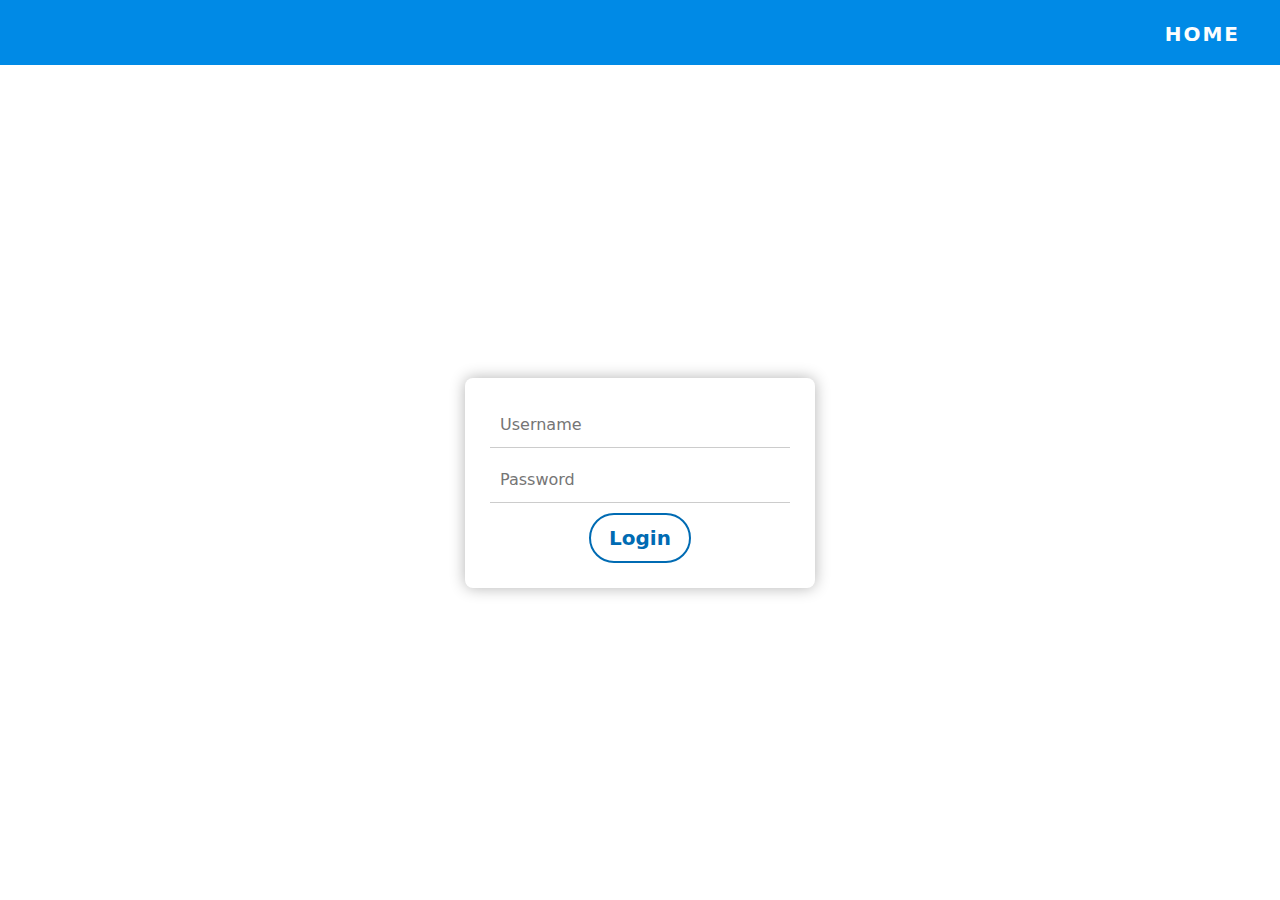
==== index.html @ 387760f1 "Add files via upload" ====
<!DOCTYPE html>
<html lang="en">
<head>
  <meta charset="UTF-8">
  <meta name="viewport" content="width=device-width, initial-scale=1.0">
  <title>Login</title>
  <link href="https://cdn.jsdelivr.net/npm/bootstrap@5.3.3/dist/css/bootstrap.min.css" rel="stylesheet"
  integrity="sha384-QWTKZyjpPEjISv5WaRU9OFeRpok6YctnYmDr5pNlyT2bRjXh0JMhjY6hW+ALEwIH" crossorigin="anonymous">
  <link rel="stylesheet" href="src/styles/styles.css">
</head>
<body>

   <script src="./src/scripts/utils.js"></script>
  <script src="./src/scripts/main.js"></script>
</body>
</html>
---- src/styles/styles.css ----
@import url('https://fonts.googleapis.com/css2?family=Abril+Fatface&display=swap');
@import url('https://fonts.googleapis.com/css2?family=Abril+Fatface&family=Frank+Ruhl+Libre:wght@300..900&family=Tinos:ital,wght@0,400;0,700;1,400;1,700&display=swap');

*{
  margin: 0;
  padding: 0;
  box-sizing: border-box;
}



.container-root {
  display: flex;
  flex-direction: column;
  height: 100vh;
}

.header {
  display: flex;
  justify-content: flex-end;
  background-color:  #008ae6;
  padding: 20px;
  height: 65px;
  box-sizing: border-box;
}

a:first-child{
  margin-right: 20px;
}

a {
    font-style:normal;
    font-weight: 600;
    font-size: 20px;
    line-height: 29px;
    text-align: center;
    color: #FDFDFD;
    text-decoration: none;
    text-transform: uppercase;
    letter-spacing: 2px;
    
}
a:hover{
  color: #ccc;
  font-style: italic;
  text-decoration: underline;
}

.form-wrapper {
  display: flex;
  flex: 1;
  justify-content: center;
  align-items: center;
  height: calc(100vh - 40px);
}

.form-container {
  padding: 25px;
  background-color: white;
  border-radius: 8px;
  box-shadow: 0 0 15px rgba(0, 0, 0, 0.3);
  width: 350px;
}

form {
  display: flex;
  flex-direction: column;
  align-items: center;
}

form input {
  width: 100%;
  margin-bottom: 10px;
  padding: 10px;
  border: none;
  border-bottom: 1px solid #ccc;
  box-sizing: border-box;
  outline: none;
}

button {
  border: 2px solid #006bb3;
  padding: 8px 18px;
  border-radius: 30px;
  color: #006bb3;
  font-weight: 600;
  background-color: transparent;
  cursor: pointer; 
  font-size: 20px;
}

button:hover{
  background-color: #ccc;
  color: #ccc;
  background-color: #006bb3;
}



h3 {
    font-family: "Abril Fatface", serif;
    margin-bottom: 10px;
}

p, span {
    font-family: "Tinos", serif;
}

.workspace {
    margin: 2vh;
    display: flex;
    flex-direction: row-reverse;
    padding: 20px;
    border-radius: 8px;
    height: 82vh;
    box-shadow: 0 0 5px rgba(0, 0, 0, 0.2);
    gap: 20px;
}

.blog-post {
    height: 78%;
    border-radius: 8px;
    background-color: rgb(245, 240, 240);
    overflow-y: auto;
    box-shadow: 0 0 5px rgba(0, 0, 0, 0.2);
    padding: 15px
}

.blog-post__cards {
    display: flex;
    flex-direction: column;
    gap: 20px;
    padding: 15px;
    border-radius: 8px;
    background-color: #fff;
}

.blog-post__header {
    display: flex;
    align-items: center;
    justify-content: space-between;
    margin-right: 40px;
}

.blog-post__content {
    display: flex;
    align-items: flex-start;
    justify-content: flex-start; 
    padding: 15px;
    border-radius: 8px;
    box-shadow: 0 0 5px rgba(0, 0, 0, 0.2);
    gap: 20px;
}

.blog-post__content-img {
    width: 400px;
    border-radius: 8px;
    box-shadow: 0 0 5px rgba(0, 0, 0, 0.2);
}

.workspace__footer {
    margin: 20px 0;
    height: 20%;
    border-radius: 8px;
    background: #fff;
    box-shadow: 0 0 5px rgba(0, 0, 0, 0.2);
}

.sidebar {
    background-color: rgb(245, 240, 240);
    width: 300px;
    padding: 20px;
    border-radius: 8px;
    box-shadow: 0 0 5px rgba(0, 0, 0, 0.1);
    overflow-y: auto;
}

.sidebar__blogger-list {
    list-style: none;
    padding: 0;
}

.sidebar__blogger-item {
    display: flex;
    align-items: center;
    margin-bottom: 10px;
    box-shadow: 0 0 5px rgba(0, 0, 0, 0.1);
    padding: 5px;
    border-radius: 5px;
    background: #fff;
}

.sidebar__avatar {
    width: 40px;
    height: 40px;
    border-radius: 50%;
    margin-right: 10px;
}

.footer {
    line-height: 3vh;
    height: 8vh;
    background-color: rgb(245, 240, 240);
    padding: 15px;
    box-shadow: 0 0 5px rgba(0, 0, 0, 0.2);
}


@media screen and (max-width: 1200px) {
    h3 {
        font-size: 20px;
    }
    .header, .footer {
        display: none;
    }
    .workspace {
        height: auto;
        margin: 0;
        padding: 10px;
        gap: 10px;
        flex-direction: column;
        box-shadow: none;
    }

    .workspace__main {
        padding: 0;
        box-shadow: none;
    }

    .blog-post {
        background: none;
        overflow: visible;
    }

    .sidebar {
        width: 100%;
        overflow: visible;
    }

    .sidebar__blogger-list {
        display: flex;
        justify-content: space-between;
        align-items: center;
    }

    ul {
        padding: 0;
        margin: 0;
    }

    .sidebar__blogger-item {
        box-shadow: none;
        padding: 0;
        margin: 0;
        border-radius: 0;
        background: none;
    }

    .workspace__footer {
        margin: 10px 0;
        height: 100px;
    }

    .blog-post {
        height: auto;
    }
}

@media screen and (max-width: 768px) {
    .blog-post__header {
        flex-direction: column;
        align-items: flex-start;
    }

    .blog-post__content {
        flex-direction: column;
    }

    .blog-post__content-img {
        width: 98%;
        margin: auto;
    }

    .sidebar__blogger-item {
        flex-direction: column;
        font-size: 14px;
    }
}

select{
  width: 100%;
  margin-bottom: 10px;
  padding: 10px;
  border: none;
  border-bottom:  1px solid #ccc;
  outline: none;
}

.inputs-wrapper{
  display: flex;
  width: 100%;
  
  align-items: center;
}

.inputs {
  display: flex;
  align-items: center;
  justify-content: space-between;
  
}

label {
  margin: 0 10px 10px 10px;
}

.buuton-wrapper{
 width: 100%;
  
}
.button-wrapper{
  width: 100%;
  display: flex;
  align-items: center;
  justify-content: space-between;
}

.button-wrapper input {
  width: 5%;
  margin-left: 0;
}
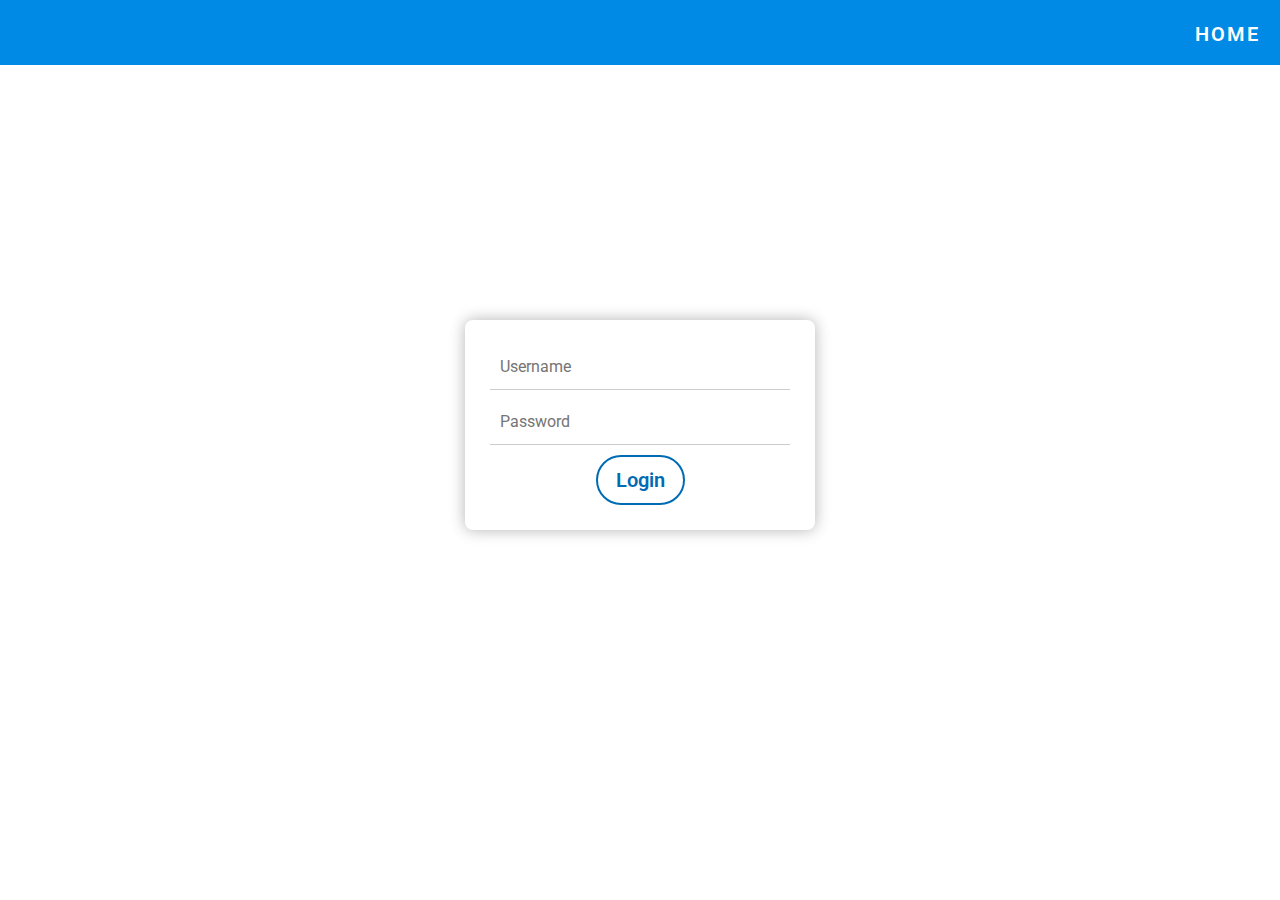
==== commit af45249d: "Add files via upload" ====
--- a/index.html
+++ b/index.html
@@ -10,7 +10,9 @@
 </head>
 <body>
 
-   <script src="./src/scripts/utils.js"></script>
-  <script src="./src/scripts/main.js"></script>
+  <script  src="./src/scripts/utils.js"></script>
+  <script type="module" src="./src/scripts/storage.js"></script>
+  <script type="module" src="./src/scripts/validation.js"></script>
+  <script type="module" src="./src/scripts/main.js"></script>
 </body>
 </html>--- a/src/styles/styles.css
+++ b/src/styles/styles.css
@@ -1,18 +1,18 @@
 @import url('https://fonts.googleapis.com/css2?family=Abril+Fatface&display=swap');
 @import url('https://fonts.googleapis.com/css2?family=Abril+Fatface&family=Frank+Ruhl+Libre:wght@300..900&family=Tinos:ital,wght@0,400;0,700;1,400;1,700&display=swap');
+@import url('https://fonts.googleapis.com/css2?family=Roboto:ital,wght@0,100;0,300;0,400;0,500;0,700;0,900;1,100;1,300;1,400;1,500;1,700;1,900&display=swap');
 
 *{
   margin: 0;
   padding: 0;
   box-sizing: border-box;
-}
-
-
+  font-family: "Roboto", sans-serif;
+}
 
 .container-root {
   display: flex;
   flex-direction: column;
-  height: 100vh;
+  height: calc(100vh-30px);
 }
 
 .header {
@@ -24,8 +24,11 @@
   box-sizing: border-box;
 }
 
+a{
+  margin-left: 20px;
+}
 a:first-child{
-  margin-right: 20px;
+  margin-left: 0;
 }
 
 a {
@@ -47,11 +50,10 @@
 }
 
 .form-wrapper {
-  display: flex;
-  flex: 1;
+  height: 80vh;
+  display: flex;
   justify-content: center;
   align-items: center;
-  height: calc(100vh - 40px);
 }
 
 .form-container {
@@ -106,13 +108,14 @@
     font-family: "Tinos", serif;
 }
 
+
 .workspace {
     margin: 2vh;
     display: flex;
     flex-direction: row-reverse;
     padding: 20px;
     border-radius: 8px;
-    height: 82vh;
+    height: 83.5vh;
     box-shadow: 0 0 5px rgba(0, 0, 0, 0.2);
     gap: 20px;
 }
@@ -185,7 +188,7 @@
     align-items: center;
     margin-bottom: 10px;
     box-shadow: 0 0 5px rgba(0, 0, 0, 0.1);
-    padding: 5px;
+    padding: 5px 10px;
     border-radius: 5px;
     background: #fff;
 }
@@ -198,8 +201,6 @@
 }
 
 .footer {
-    line-height: 3vh;
-    height: 8vh;
     background-color: rgb(245, 240, 240);
     padding: 15px;
     box-shadow: 0 0 5px rgba(0, 0, 0, 0.2);
@@ -210,7 +211,7 @@
     h3 {
         font-size: 20px;
     }
-    .header, .footer {
+    .footer {
         display: none;
     }
     .workspace {
@@ -222,6 +223,10 @@
         box-shadow: none;
     }
 
+    .workspace__post-post {
+      height: auto;
+    }
+
     .workspace__main {
         padding: 0;
         box-shadow: none;
@@ -267,6 +272,10 @@
 }
 
 @media screen and (max-width: 768px) {
+  .header a{
+    font-size: 16px;
+    letter-spacing: 1px;
+  }
     .blog-post__header {
         flex-direction: column;
         align-items: flex-start;
@@ -286,6 +295,8 @@
         font-size: 14px;
     }
 }
+
+
 
 select{
   width: 100%;
@@ -330,5 +341,84 @@
   margin-left: 0;
 }
 
-
-
+.workspace__post {
+  flex-direction: column;
+  height: 83vh;
+}
+
+.workspace__post-blogger {
+  width: 100%;
+  justify-content: space-between;
+  align-items: center;
+  display: flex;
+  padding: 1.5rem;
+  background-color: #f7f7f7;
+  box-shadow: 0 0 5px rgba(0, 0, 0, 0.2);
+}
+
+.workspace__post-blogger-item{
+  margin: 0;
+}
+
+.workspace__post-author{
+  font-weight: bold;
+}
+
+.workspace__post-button {
+  padding: 10px 15px;
+  color: #008ae6;
+  border: 1px solid #008ae6;
+  border-radius: .5rem;
+  font-size: 20px;
+  text-transform: capitalize;
+  display: flex;
+  align-items: center;
+  justify-content: center;
+}
+
+.workspace__post-button:hover{
+  text-decoration: none;
+  background-color: #008ae6;
+  color: #ccc;
+}
+
+.workspace__post-post {
+  height: 78%;
+}
+
+.workspace__post-footer{
+  height: 10%;
+}
+
+
+.post-form {
+  width: 80%;
+}
+
+textarea {
+  width: 100%;
+  padding: 10px;
+  font-size: 18px;
+  outline: none;
+  border: none;
+  box-shadow: 0 0 5px rgba(0, 0, 0, 0.2);
+  border-radius: .5rem;
+  margin: 15px 0;
+}
+
+@media screen and (max-width: 1200px) {
+
+  .workspace {
+      height: auto;
+      margin: 0;
+      padding: 10px;
+      gap: 10px;
+      flex-direction: column;
+      box-shadow: none;
+  }
+
+  /* .workspace__post-post {
+    height: auto;
+  } */
+
+}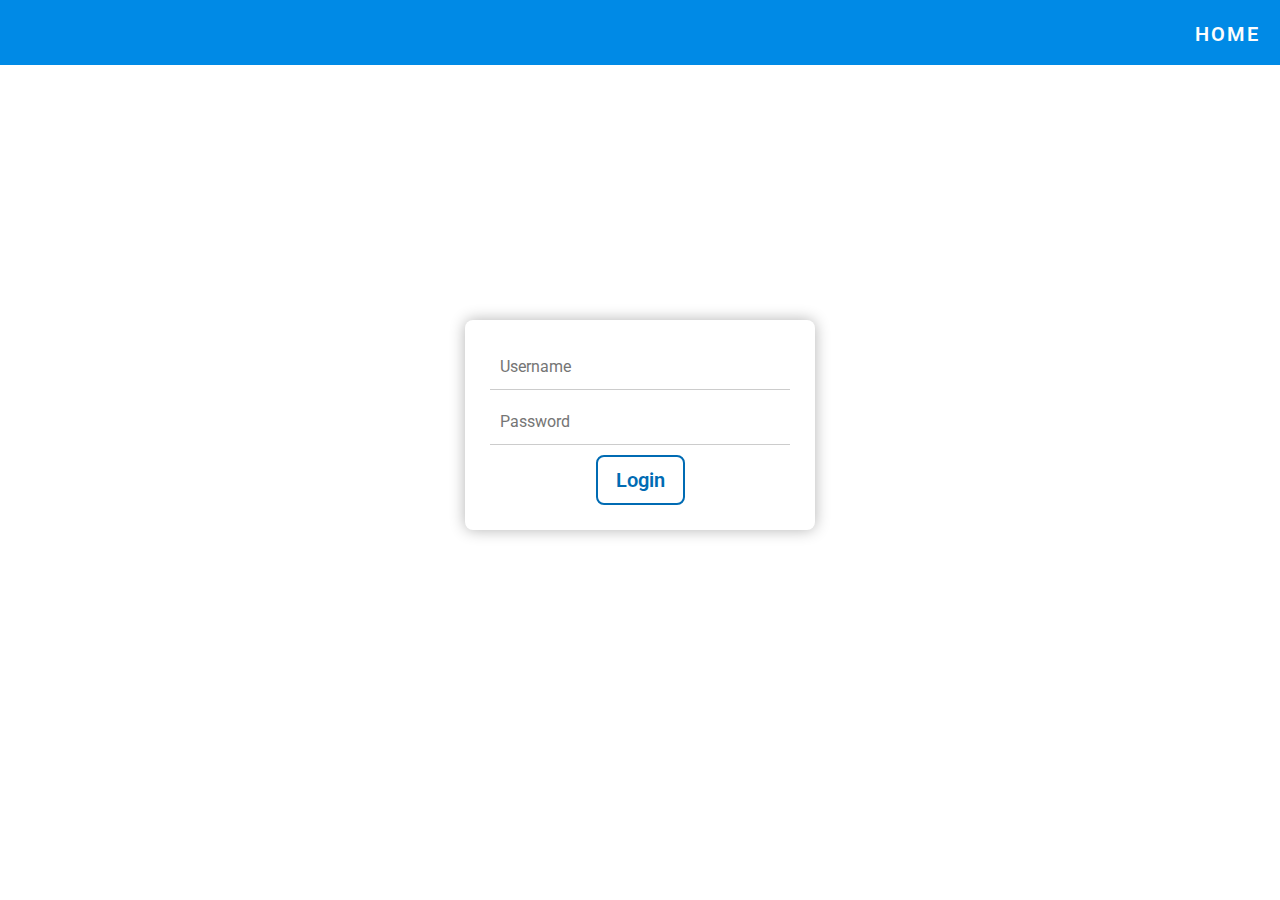
==== commit 4291c2cf: "Add files via upload" ====
--- a/index.html
+++ b/index.html
@@ -11,7 +11,6 @@
 <body>
 
   <script  src="./src/scripts/utils.js"></script>
-  <script type="module" src="./src/scripts/storage.js"></script>
   <script type="module" src="./src/scripts/validation.js"></script>
   <script type="module" src="./src/scripts/main.js"></script>
 </body>
--- a/src/styles/styles.css
+++ b/src/styles/styles.css
@@ -83,7 +83,7 @@
 button {
   border: 2px solid #006bb3;
   padding: 8px 18px;
-  border-radius: 30px;
+  border-radius: 8px;
   color: #006bb3;
   font-weight: 600;
   background-color: transparent;
@@ -102,6 +102,7 @@
 h3 {
     font-family: "Abril Fatface", serif;
     margin-bottom: 10px;
+    font-size: 20px;
 }
 
 p, span {
@@ -206,11 +207,71 @@
     box-shadow: 0 0 5px rgba(0, 0, 0, 0.2);
 }
 
+.blog-post__footer-wrapper{
+  display: flex;
+  justify-content: space-between;
+  align-items: center;
+}
+
+.blog-post__footer{
+  margin: 20px 0;
+}
+
+.blog-post__footer a{
+  font-size: 18px;
+  color: #fff;
+  padding: 5px 10px;
+  background: #006bb3;
+  border-radius: 8px;
+}
+
+.delete a {
+  background: rgb(166, 15, 15);
+}
+
+.blog-post__footer a:hover{
+  background: #f2f2f2;
+  color: #006bb3;
+  text-decoration: none;
+  box-shadow: 0 0 5px #013151;
+}
+
+.delete a:hover {
+  box-shadow: 0 0 5px rgb(166, 15, 15);
+  color: rgb(166, 15, 15);
+}
+
+.form-group__input {
+  width: 80%;
+  margin-top: 20px;
+}
+
+.form-group__input label{
+  color: #006bb3;
+  font-weight: bolder;
+}
+
+.post-form__delete {
+  width: 30%;
+}
+
+.post-form__id-display {
+  margin: 20px 0;
+}
+
+.post-form__buuton {
+  background-color: rgb(166, 15, 15);
+  border: none;
+  color: #fff;
+}
+
+.post-form__buuton:hover {
+  box-shadow: 0 0 5px rgb(166, 15, 15);
+  color: rgb(166, 15, 15);
+  background-color: #fff;
+}
 
 @media screen and (max-width: 1200px) {
-    h3 {
-        font-size: 20px;
-    }
     .footer {
         display: none;
     }
@@ -406,6 +467,32 @@
   margin: 15px 0;
 }
 
+
+.container-registration {
+  margin:100px auto;
+  padding: 20px;
+  width: 400px;
+  display: flex;
+  flex-direction: column;
+  align-items: center;
+  justify-content: center;
+  border-radius: 8px;
+  box-shadow: 0 0 15px dimgray;
+}
+
+.container-registration header {
+  border-radius: 8px;
+}
+
+.container-registration form {
+  width: 340px;
+}
+
+.container-registration h2 {
+  margin: 20px;
+  color: rgb(94, 93, 93);
+}
+
 @media screen and (max-width: 1200px) {
 
   .workspace {
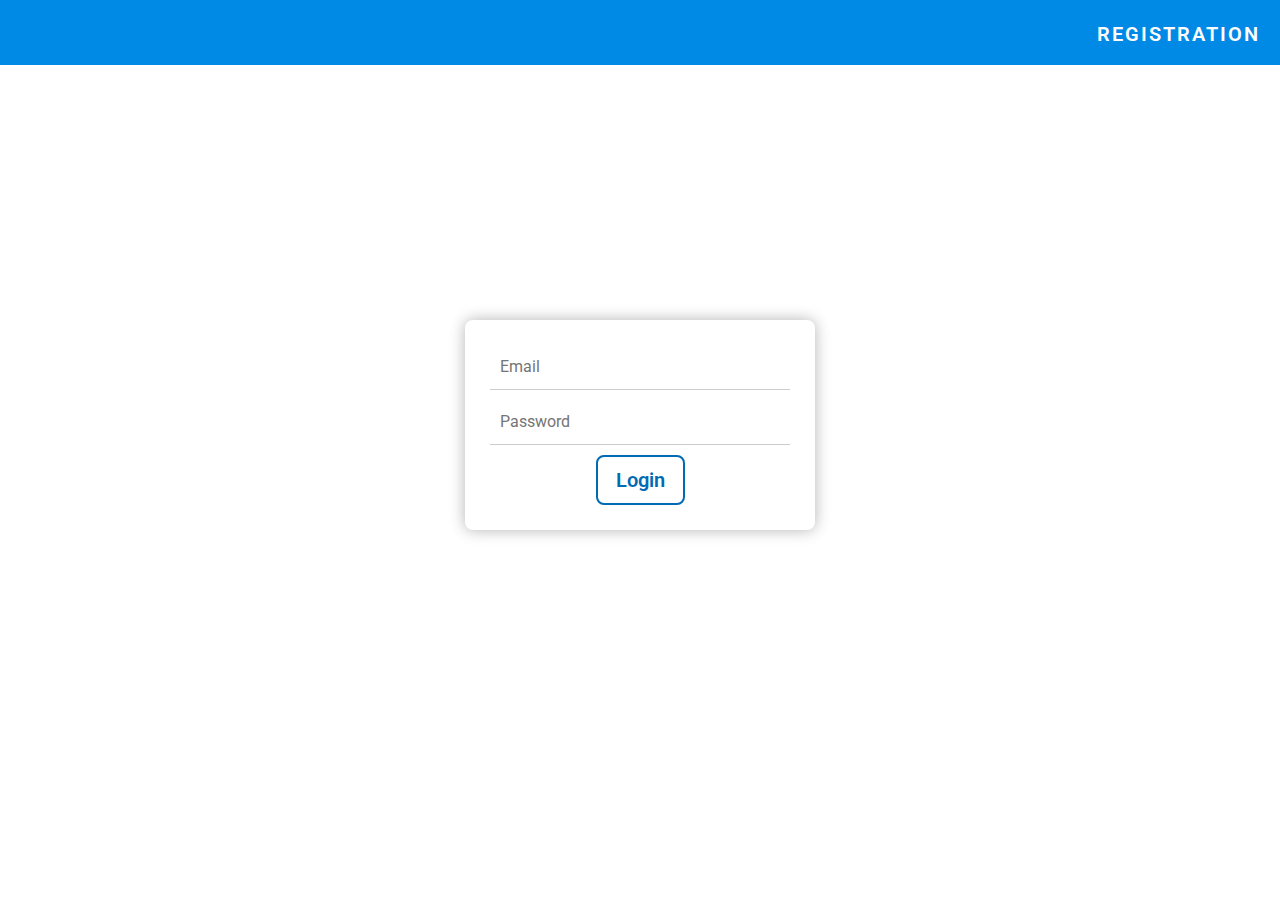
==== commit f5f524c0: "Add files via upload" ====
--- a/index.html
+++ b/index.html
@@ -9,9 +9,12 @@
   <link rel="stylesheet" href="src/styles/styles.css">
 </head>
 <body>
+ 
 
   <script  src="./src/scripts/utils.js"></script>
+  <script type="module" src="src/scripts/api.js"></script> 
+  <script type="module" src="./src/scripts/main.js"></script>
   <script type="module" src="./src/scripts/validation.js"></script>
-  <script type="module" src="./src/scripts/main.js"></script>
+  
 </body>
 </html>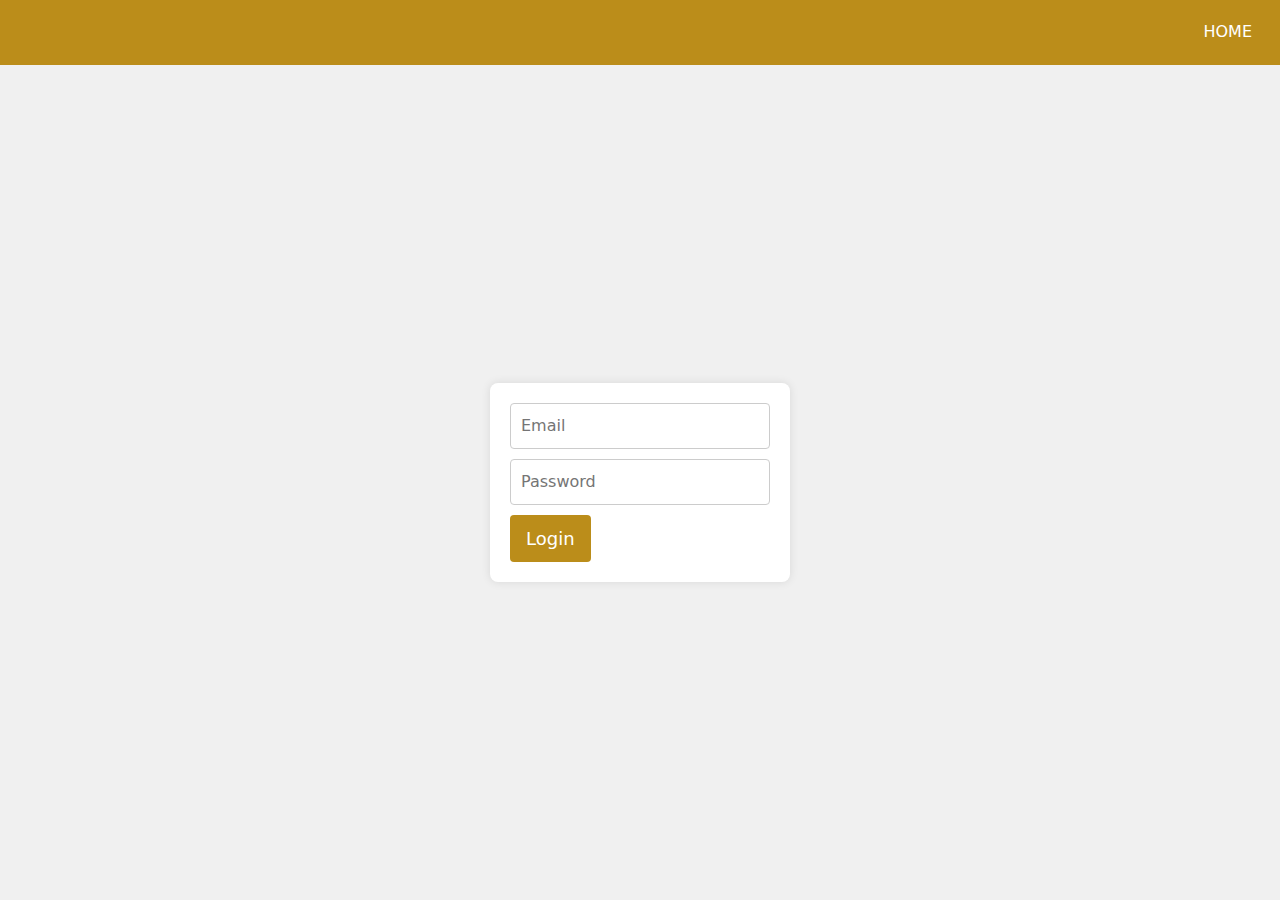
==== commit 5feb8bef: "Add files via upload" ====
--- a/index.html
+++ b/index.html
@@ -1,20 +1,21 @@
-<!DOCTYPE html>
+<!doctype html>
 <html lang="en">
+
 <head>
-  <meta charset="UTF-8">
-  <meta name="viewport" content="width=device-width, initial-scale=1.0">
-  <title>Login</title>
-  <link href="https://cdn.jsdelivr.net/npm/bootstrap@5.3.3/dist/css/bootstrap.min.css" rel="stylesheet"
-  integrity="sha384-QWTKZyjpPEjISv5WaRU9OFeRpok6YctnYmDr5pNlyT2bRjXh0JMhjY6hW+ALEwIH" crossorigin="anonymous">
-  <link rel="stylesheet" href="src/styles/styles.css">
+    <meta charset="UTF-8">
+    <meta name="viewport"
+        content="width=device-width, user-scalable=no, initial-scale=1.0, maximum-scale=1.0, minimum-scale=1.0">
+    <meta http-equiv="X-UA-Compatible" content="ie=edge">
+    <title>Login</title>
+    <link href="https://cdn.jsdelivr.net/npm/bootstrap@5.3.3/dist/css/bootstrap.min.css" rel="stylesheet"
+        integrity="sha384-QWTKZyjpPEjISv5WaRU9OFeRpok6YctnYmDr5pNlyT2bRjXh0JMhjY6hW+ALEwIH" crossorigin="anonymous">
+    <link rel="stylesheet" href="src/styles/styles.css">
 </head>
+
 <body>
- 
+   
+    <script src="src/scripts/utils.js"></script>
+    <script type="module" src="./src/scripts/main.js"></script>
+</body>
 
-  <script  src="./src/scripts/utils.js"></script>
-  <script type="module" src="src/scripts/api.js"></script> 
-  <script type="module" src="./src/scripts/main.js"></script>
-  <script type="module" src="./src/scripts/validation.js"></script>
-  
-</body>
 </html>--- a/src/styles/styles.css
+++ b/src/styles/styles.css
@@ -1,67 +1,79 @@
-@import url('https://fonts.googleapis.com/css2?family=Abril+Fatface&display=swap');
-@import url('https://fonts.googleapis.com/css2?family=Abril+Fatface&family=Frank+Ruhl+Libre:wght@300..900&family=Tinos:ital,wght@0,400;0,700;1,400;1,700&display=swap');
-@import url('https://fonts.googleapis.com/css2?family=Roboto:ital,wght@0,100;0,300;0,400;0,500;0,700;0,900;1,100;1,300;1,400;1,500;1,700;1,900&display=swap');
-
-*{
+body {
+  background-color: #f0f0f0;
   margin: 0;
-  padding: 0;
-  box-sizing: border-box;
-  font-family: "Roboto", sans-serif;
 }
 
 .container-root {
   display: flex;
   flex-direction: column;
-  height: calc(100vh-30px);
+  height: 100vh;
 }
 
 .header {
   display: flex;
   justify-content: flex-end;
-  background-color:  #008ae6;
+  background-color: rgb(187, 141, 26);
   padding: 20px;
   height: 65px;
   box-sizing: border-box;
 }
 
-a{
-  margin-left: 20px;
-}
-a:first-child{
-  margin-left: 0;
-}
-
-a {
-    font-style:normal;
-    font-weight: 600;
-    font-size: 20px;
-    line-height: 29px;
-    text-align: center;
-    color: #FDFDFD;
-    text-decoration: none;
-    text-transform: uppercase;
-    letter-spacing: 2px;
-    
-}
-a:hover{
-  color: #ccc;
+.header a {
+  margin-right: 8px;
+  font-size: 16px;
+  color: #fff;
+  text-transform: uppercase;
+  text-decoration: none;
+}
+.header a:hover {
+  font-size: 18px;
   font-style: italic;
   text-decoration: underline;
 }
 
 .form-wrapper {
-  height: 80vh;
-  display: flex;
+  display: flex;
+  flex: 1;
   justify-content: center;
   align-items: center;
+  height: calc(100vh - 40px);
 }
 
 .form-container {
-  padding: 25px;
+  padding: 20px;
   background-color: white;
   border-radius: 8px;
-  box-shadow: 0 0 15px rgba(0, 0, 0, 0.3);
-  width: 350px;
+  box-shadow: 0 0 10px rgba(0, 0, 0, 0.1);
+  width: 300px;
+}
+
+.create-form-container {
+  padding: 20px;
+  background-color: white;
+  border-radius: 8px;
+  box-shadow: 0 0 10px rgba(0, 0, 0, 0.1);
+}
+
+
+.form-footer {
+  display: flex;
+  justify-content: space-between;
+  align-items: center;
+}
+
+.form-footer input {
+  width: auto;
+  margin: 0 4px 0 0;
+  display: inline-block;
+}
+
+.select-box {
+  width: 100%;
+  margin-bottom: 10px;
+  padding: 10px;
+  border: 1px solid #ccc;
+  border-radius: 4px;
+  box-sizing: border-box;
 }
 
 form {
@@ -74,438 +86,144 @@
   width: 100%;
   margin-bottom: 10px;
   padding: 10px;
+  border: 1px solid #ccc;
+  border-radius: 4px;
+  box-sizing: border-box;
+}
+
+button {
+  padding: 10px 16px;
+  background-color: rgb(187, 141, 26);
+  color: white;
+  font-size: 18px;
   border: none;
-  border-bottom: 1px solid #ccc;
-  box-sizing: border-box;
-  outline: none;
-}
-
-button {
-  border: 2px solid #006bb3;
-  padding: 8px 18px;
+  border-radius: 4px;
+  cursor: pointer;
+}
+
+button:hover {
+  padding: 12px 18px;
+  font-size: 20px;
+  font-style: italic;
+
+}
+
+.main-section {
+  display: flex;
+  flex: 1;
+  padding: 20px;
+  box-sizing: border-box;
+}
+
+.sidebar {
+  width: 200px;
+  height: calc(100vh - 120px);
+  overflow: auto;
+  background-color: #f0f0f0;
+  padding: 20px;
+  box-sizing: border-box;
+  box-shadow: 0 0 10px rgba(0, 0, 0, 0.1);
+}
+
+.section {
+  height: calc(100vh - 120px);
+  box-sizing: border-box;
+  display: flex;
+  flex-direction: column;
+  margin-left: 20px;
+  width: 100%;
+  height: 100vh -40px;
+}
+
+.panel {
+  display: flex;
+  box-shadow: 0 0 10px rgba(0, 0, 0, 0.1);
+  justify-content: flex-end;
+  align-items: center;
+  margin-bottom: 10px;
+  padding: 8px;
+}
+
+.box {
+  box-sizing: border-box;
+  margin-bottom: 10px;
+  padding: 8px;
+  box-shadow: 0 0 10px rgba(0, 0, 0, 0.1);
+  min-height: 300px;
+  overflow-y: auto;
+}
+
+.box > div:not(:last-child) {
+  margin-bottom: 4px; 
+} 
+
+.img-frame {
+  width: 200px;
+  height: 200px;
+  border: 1px solid #ddd;
+  border-radius: 4px;
+  padding: 4px
+}
+
+.footer {
+  box-shadow: 0 0 10px rgba(0, 0, 0, 0.1);
+  height: 70px;
+}
+
+.sidebar-text {
+  text-align: center;
+  margin: 0;
+}
+
+
+.card {
+  border: 1px solid #ddd;
   border-radius: 8px;
-  color: #006bb3;
-  font-weight: 600;
-  background-color: transparent;
-  cursor: pointer; 
-  font-size: 20px;
-}
-
-button:hover{
-  background-color: #ccc;
-  color: #ccc;
-  background-color: #006bb3;
-}
-
-
-
-h3 {
-    font-family: "Abril Fatface", serif;
-    margin-bottom: 10px;
-    font-size: 20px;
-}
-
-p, span {
-    font-family: "Tinos", serif;
-}
-
-
-.workspace {
-    margin: 2vh;
-    display: flex;
-    flex-direction: row-reverse;
-    padding: 20px;
-    border-radius: 8px;
-    height: 83.5vh;
-    box-shadow: 0 0 5px rgba(0, 0, 0, 0.2);
-    gap: 20px;
-}
-
-.blog-post {
-    height: 78%;
-    border-radius: 8px;
-    background-color: rgb(245, 240, 240);
-    overflow-y: auto;
-    box-shadow: 0 0 5px rgba(0, 0, 0, 0.2);
-    padding: 15px
-}
-
-.blog-post__cards {
-    display: flex;
-    flex-direction: column;
-    gap: 20px;
-    padding: 15px;
-    border-radius: 8px;
-    background-color: #fff;
-}
-
-.blog-post__header {
-    display: flex;
-    align-items: center;
-    justify-content: space-between;
-    margin-right: 40px;
-}
-
-.blog-post__content {
-    display: flex;
-    align-items: flex-start;
-    justify-content: flex-start; 
-    padding: 15px;
-    border-radius: 8px;
-    box-shadow: 0 0 5px rgba(0, 0, 0, 0.2);
-    gap: 20px;
-}
-
-.blog-post__content-img {
-    width: 400px;
-    border-radius: 8px;
-    box-shadow: 0 0 5px rgba(0, 0, 0, 0.2);
-}
-
-.workspace__footer {
-    margin: 20px 0;
-    height: 20%;
-    border-radius: 8px;
-    background: #fff;
-    box-shadow: 0 0 5px rgba(0, 0, 0, 0.2);
-}
-
-.sidebar {
-    background-color: rgb(245, 240, 240);
-    width: 300px;
-    padding: 20px;
-    border-radius: 8px;
-    box-shadow: 0 0 5px rgba(0, 0, 0, 0.1);
-    overflow-y: auto;
-}
-
-.sidebar__blogger-list {
-    list-style: none;
-    padding: 0;
-}
-
-.sidebar__blogger-item {
-    display: flex;
-    align-items: center;
-    margin-bottom: 10px;
-    box-shadow: 0 0 5px rgba(0, 0, 0, 0.1);
-    padding: 5px 10px;
-    border-radius: 5px;
-    background: #fff;
-}
-
-.sidebar__avatar {
-    width: 40px;
-    height: 40px;
-    border-radius: 50%;
-    margin-right: 10px;
-}
-
-.footer {
-    background-color: rgb(245, 240, 240);
-    padding: 15px;
-    box-shadow: 0 0 5px rgba(0, 0, 0, 0.2);
-}
-
-.blog-post__footer-wrapper{
-  display: flex;
-  justify-content: space-between;
-  align-items: center;
-}
-
-.blog-post__footer{
-  margin: 20px 0;
-}
-
-.blog-post__footer a{
-  font-size: 18px;
-  color: #fff;
-  padding: 5px 10px;
-  background: #006bb3;
-  border-radius: 8px;
-}
-
-.delete a {
-  background: rgb(166, 15, 15);
-}
-
-.blog-post__footer a:hover{
-  background: #f2f2f2;
-  color: #006bb3;
-  text-decoration: none;
-  box-shadow: 0 0 5px #013151;
-}
-
-.delete a:hover {
-  box-shadow: 0 0 5px rgb(166, 15, 15);
-  color: rgb(166, 15, 15);
-}
-
-.form-group__input {
-  width: 80%;
-  margin-top: 20px;
-}
-
-.form-group__input label{
-  color: #006bb3;
-  font-weight: bolder;
-}
-
-.post-form__delete {
-  width: 30%;
-}
-
-.post-form__id-display {
-  margin: 20px 0;
-}
-
-.post-form__buuton {
-  background-color: rgb(166, 15, 15);
-  border: none;
-  color: #fff;
-}
-
-.post-form__buuton:hover {
-  box-shadow: 0 0 5px rgb(166, 15, 15);
-  color: rgb(166, 15, 15);
+  overflow: hidden;
+  box-shadow: 0 4px 8px rgba(0, 0, 0, 0.1);
   background-color: #fff;
-}
-
-@media screen and (max-width: 1200px) {
-    .footer {
-        display: none;
-    }
-    .workspace {
-        height: auto;
-        margin: 0;
-        padding: 10px;
-        gap: 10px;
-        flex-direction: column;
-        box-shadow: none;
-    }
-
-    .workspace__post-post {
-      height: auto;
-    }
-
-    .workspace__main {
-        padding: 0;
-        box-shadow: none;
-    }
-
-    .blog-post {
-        background: none;
-        overflow: visible;
-    }
-
-    .sidebar {
-        width: 100%;
-        overflow: visible;
-    }
-
-    .sidebar__blogger-list {
-        display: flex;
-        justify-content: space-between;
-        align-items: center;
-    }
-
-    ul {
-        padding: 0;
-        margin: 0;
-    }
-
-    .sidebar__blogger-item {
-        box-shadow: none;
-        padding: 0;
-        margin: 0;
-        border-radius: 0;
-        background: none;
-    }
-
-    .workspace__footer {
-        margin: 10px 0;
-        height: 100px;
-    }
-
-    .blog-post {
-        height: auto;
-    }
-}
-
-@media screen and (max-width: 768px) {
-  .header a{
-    font-size: 16px;
-    letter-spacing: 1px;
-  }
-    .blog-post__header {
-        flex-direction: column;
-        align-items: flex-start;
-    }
-
-    .blog-post__content {
-        flex-direction: column;
-    }
-
-    .blog-post__content-img {
-        width: 98%;
-        margin: auto;
-    }
-
-    .sidebar__blogger-item {
-        flex-direction: column;
-        font-size: 14px;
-    }
-}
-
-
-
-select{
-  width: 100%;
-  margin-bottom: 10px;
-  padding: 10px;
-  border: none;
-  border-bottom:  1px solid #ccc;
-  outline: none;
-}
-
-.inputs-wrapper{
-  display: flex;
-  width: 100%;
-  
-  align-items: center;
-}
-
-.inputs {
-  display: flex;
-  align-items: center;
-  justify-content: space-between;
-  
-}
-
-label {
-  margin: 0 10px 10px 10px;
-}
-
-.buuton-wrapper{
- width: 100%;
-  
-}
-.button-wrapper{
-  width: 100%;
-  display: flex;
-  align-items: center;
-  justify-content: space-between;
-}
-
-.button-wrapper input {
-  width: 5%;
-  margin-left: 0;
-}
-
-.workspace__post {
-  flex-direction: column;
-  height: 83vh;
-}
-
-.workspace__post-blogger {
-  width: 100%;
-  justify-content: space-between;
-  align-items: center;
-  display: flex;
-  padding: 1.5rem;
-  background-color: #f7f7f7;
-  box-shadow: 0 0 5px rgba(0, 0, 0, 0.2);
-}
-
-.workspace__post-blogger-item{
-  margin: 0;
-}
-
-.workspace__post-author{
+  font-family: Arial, sans-serif;
+  transition: transform 0.2s ease-in-out, box-shadow 0.2s ease-in-out;
+}
+
+.card:hover {
+  box-shadow: 0 0 12px rgba(55, 54, 54, 0.15);
+}
+
+.card-body {
+  padding: 1rem;
+  display: flex;
+  flex-direction: column;
+  gap: 1rem;
+}
+
+.card-header {
+  font-size: 1.25rem;
   font-weight: bold;
-}
-
-.workspace__post-button {
-  padding: 10px 15px;
-  color: #008ae6;
-  border: 1px solid #008ae6;
-  border-radius: .5rem;
-  font-size: 20px;
-  text-transform: capitalize;
-  display: flex;
-  align-items: center;
-  justify-content: center;
-}
-
-.workspace__post-button:hover{
-  text-decoration: none;
-  background-color: #008ae6;
-  color: #ccc;
-}
-
-.workspace__post-post {
-  height: 78%;
-}
-
-.workspace__post-footer{
-  height: 10%;
-}
-
-
-.post-form {
-  width: 80%;
-}
-
-textarea {
-  width: 100%;
-  padding: 10px;
-  font-size: 18px;
-  outline: none;
-  border: none;
-  box-shadow: 0 0 5px rgba(0, 0, 0, 0.2);
-  border-radius: .5rem;
-  margin: 15px 0;
-}
-
-
-.container-registration {
-  margin:100px auto;
-  padding: 20px;
-  width: 400px;
-  display: flex;
-  flex-direction: column;
-  align-items: center;
-  justify-content: center;
-  border-radius: 8px;
-  box-shadow: 0 0 15px dimgray;
-}
-
-.container-registration header {
-  border-radius: 8px;
-}
-
-.container-registration form {
-  width: 340px;
-}
-
-.container-registration h2 {
-  margin: 20px;
-  color: rgb(94, 93, 93);
-}
-
-@media screen and (max-width: 1200px) {
-
-  .workspace {
-      height: auto;
-      margin: 0;
-      padding: 10px;
-      gap: 10px;
-      flex-direction: column;
-      box-shadow: none;
-  }
-
-  /* .workspace__post-post {
-    height: auto;
-  } */
-
-}+  margin-bottom: 0.5rem;
+  color: #333;
+  text-align: center;
+}
+
+.card-content {
+  display: flex;
+  height: auto;
+  width: 100%;
+  flex-direction: row;
+  gap: 1rem;
+}
+
+
+.card-img-top {
+  width: 500px;
+  height: auto;
+  border-radius: 4px;
+}
+
+.card-text {
+  font-size: 1rem;
+  color: #555;
+  line-height: 1.5;
+}
+
+
